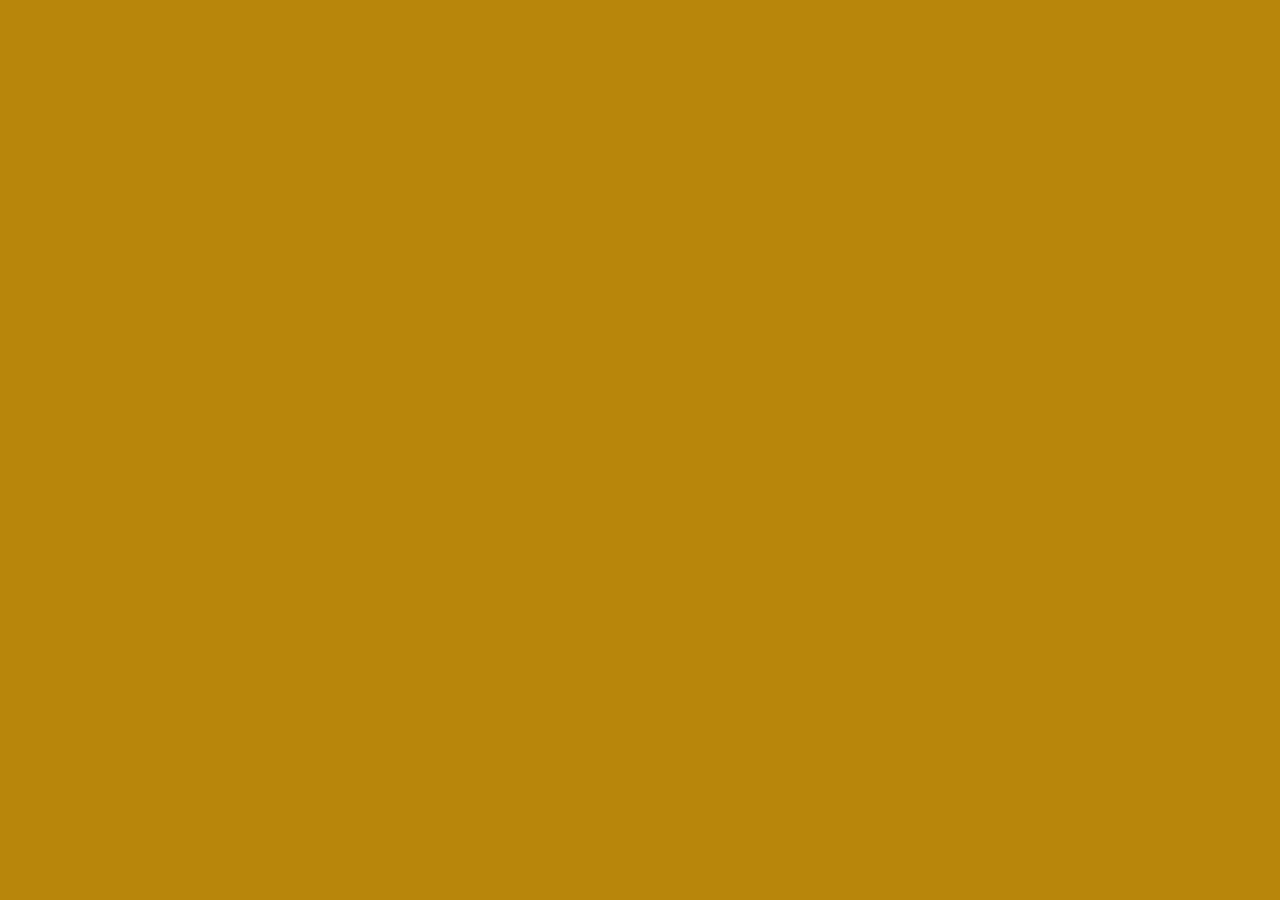
==== fri/index.html @ 33bdf832 "future record" ====
<!DOCTYPE html>
<html lang="en">
<head>
    <meta charset="UTF-8">
    <meta http-equiv="X-UA-Compatible" content="IE=edge">
    <meta name="viewport" content="width=device-width, initial-scale=1.0">
    <title>Future Record</title>
    <link rel="stylesheet" href="reset.css">
    <link rel="stylesheet" href="main.css">
</head>
<body>
    
</body>
</html>
---- fri/main.css ----
body {
    background-color: darkgoldenrod;
}
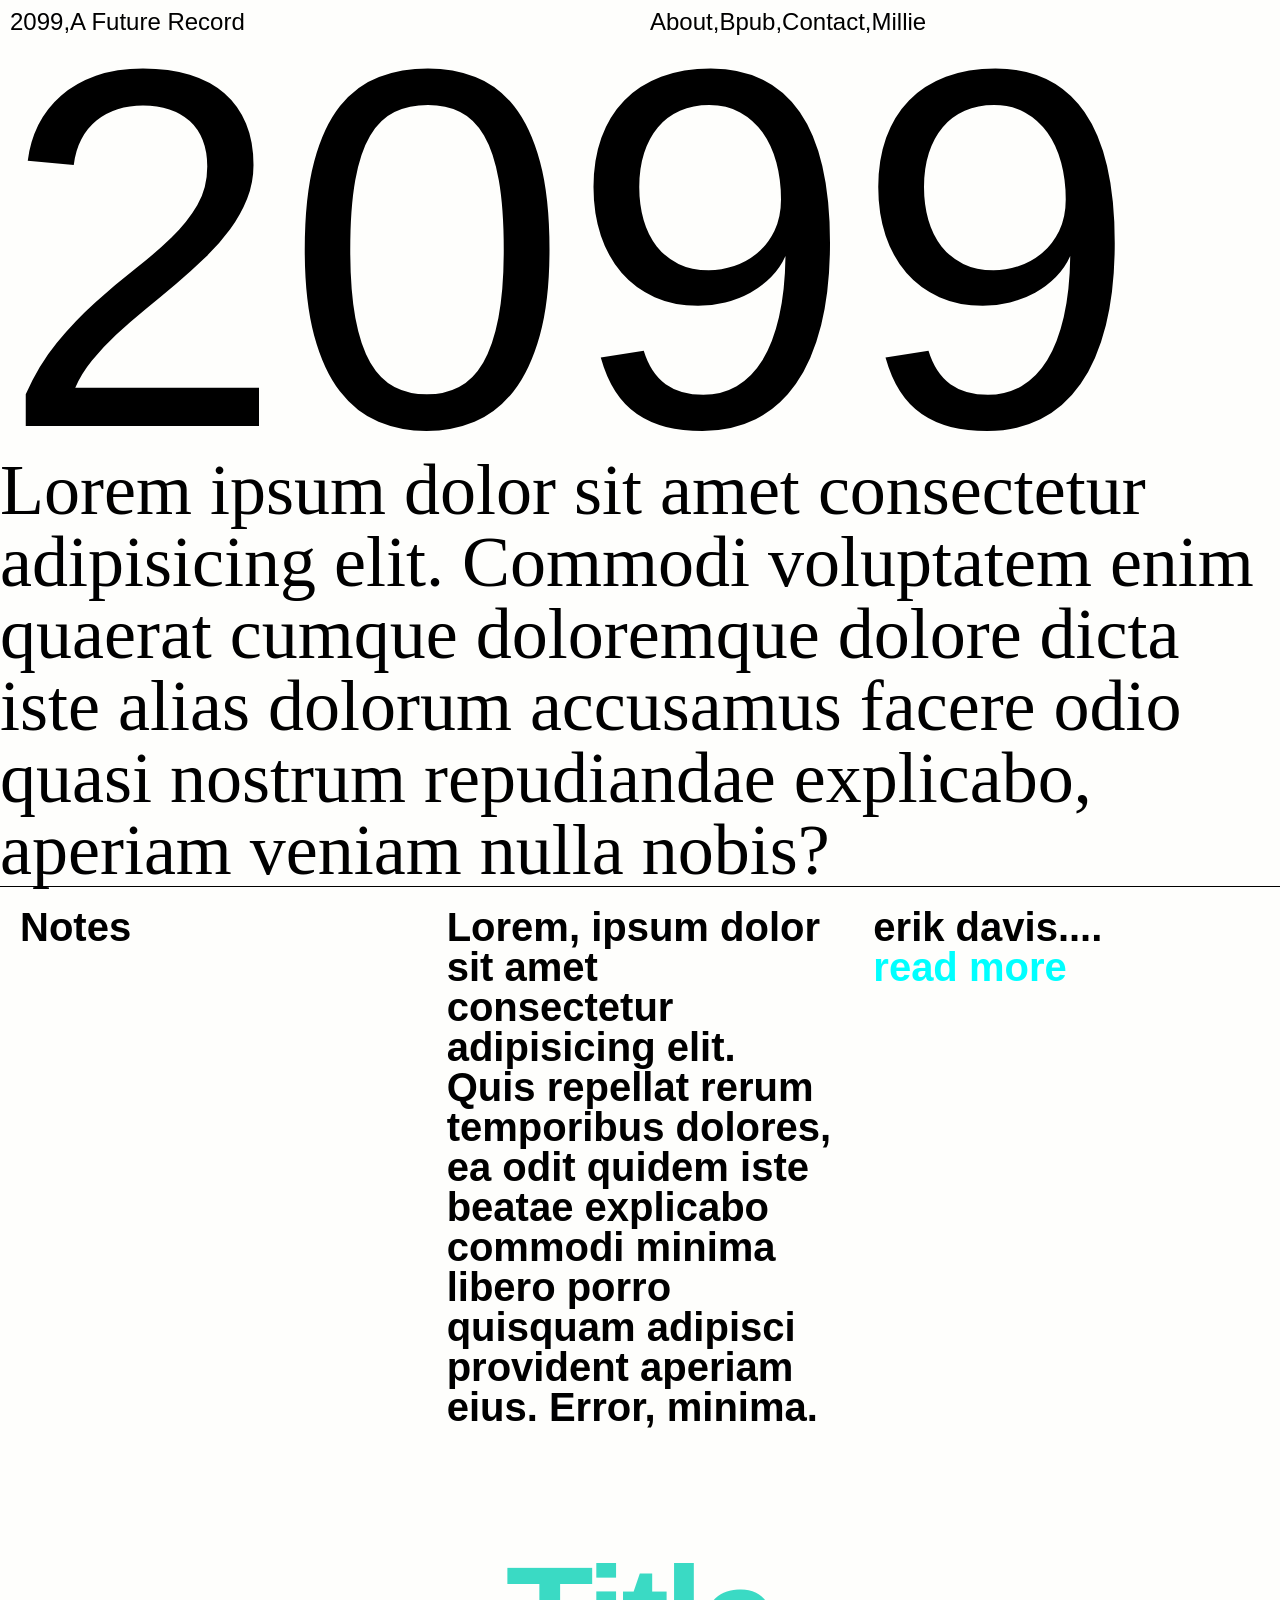
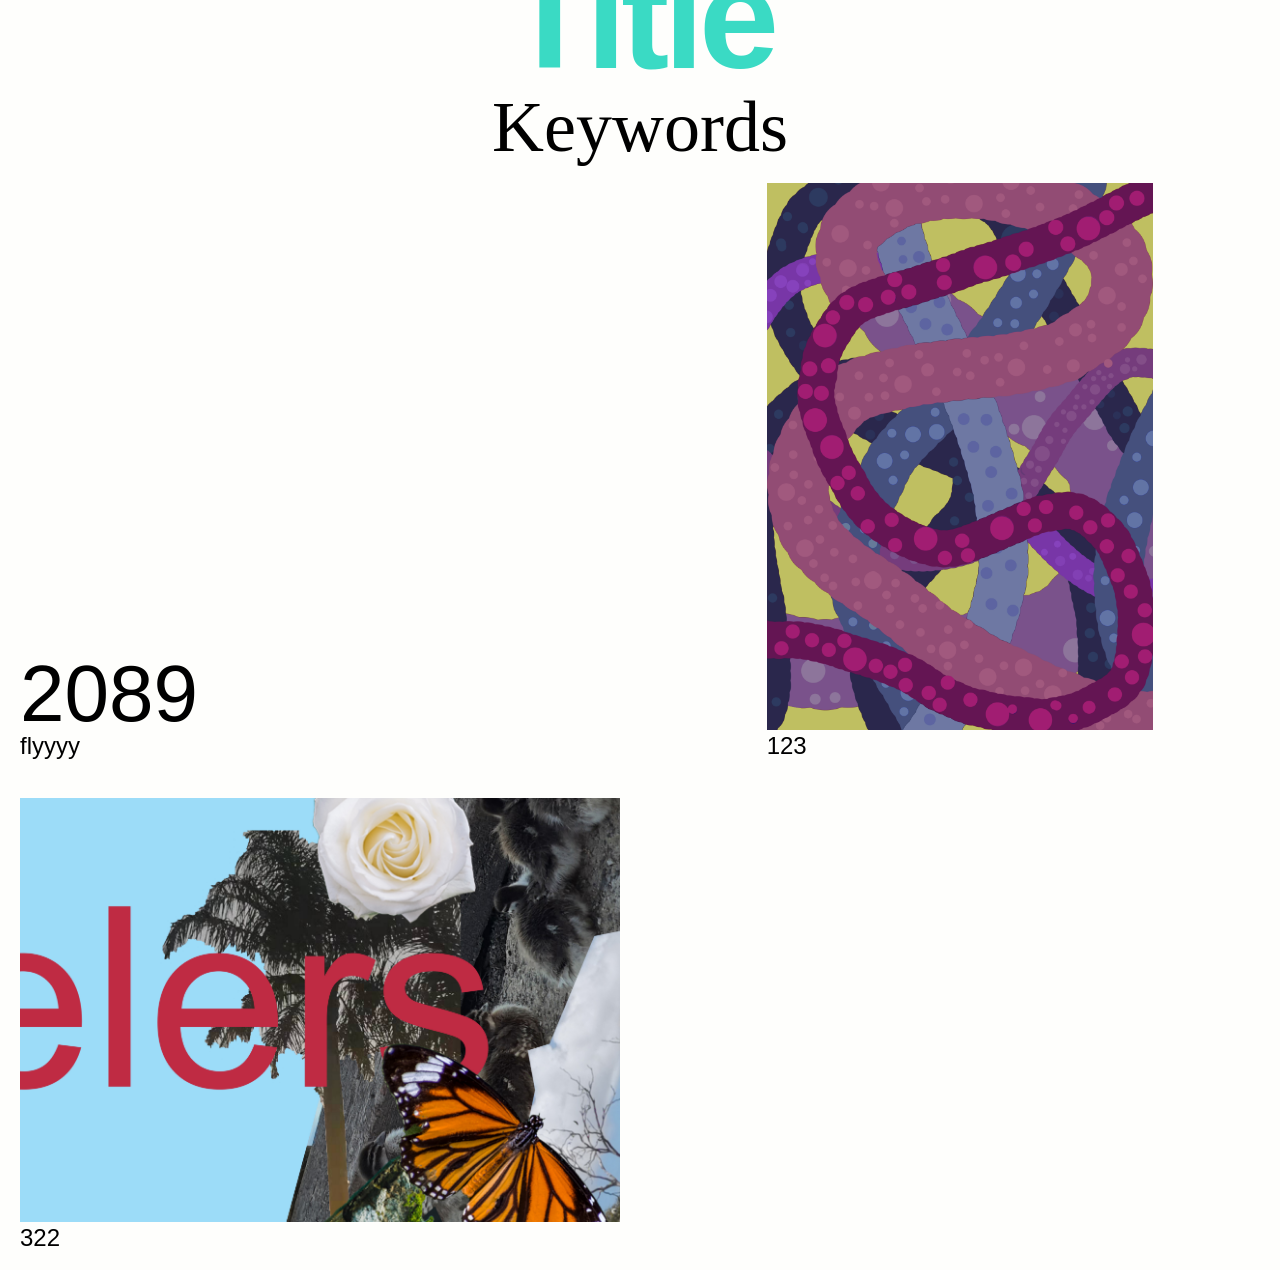
==== commit 1001894a: "poster upload" ====
--- a/fri/index.html
+++ b/fri/index.html
@@ -9,6 +9,60 @@
     <link rel="stylesheet" href="main.css">
 </head>
 <body>
-    
+    <div class="header">
+        <div class="logo">
+            2099,A Future Record
+        </div>
+        <div class="nav">
+            About,Bpub,Contact,Millie
+        </div>
+    </div>
+    <div class="masthead">
+        2099
+    </div>
+    <div class="about">
+        Lorem ipsum dolor sit amet consectetur adipisicing elit. Commodi voluptatem enim quaerat cumque doloremque dolore dicta iste alias dolorum accusamus facere odio quasi nostrum repudiandae explicabo, aperiam veniam nulla nobis?
+    </div>
+
+    <div class="footnotes">
+        <div class="note">
+            Notes
+        </div>
+        <div class="note">
+            Lorem, ipsum dolor sit amet consectetur adipisicing elit. Quis repellat rerum temporibus dolores, ea odit quidem iste beatae explicabo commodi minima libero porro quisquam adipisci provident aperiam eius. Error, minima.
+        </div>
+        <div class="note">
+            erik davis.... <br>
+            <a href="https://www.google.com/">read more</a>
+        </div>
+    </div>
+
+    <div class="title">
+        Title
+    </div>
+
+    <div class="keywords">
+        Keywords
+    </div>
+
+    <div class="container">
+        <div class="item pushright">
+            <img src="images/image1.png" alt="">
+            <div class="number">2089</div>
+            flyyyy
+        </div>
+        <div class="item">
+            <img src="images/image2.png" alt="">
+            123
+        </div>
+        <div class="item larger">
+            <img src="images/image3.jpg" alt="">
+            322
+        </div>
+    </div>
+
+
+   
+
 </body>
 </html>
--- a/fri/main.css
+++ b/fri/main.css
@@ -1,3 +1,94 @@
 body {
-    background-color: darkgoldenrod;
+    background-color: rgb(254, 254, 252);
+    font-family: arial;
+    font-size: 24px;
+}
+
+a {
+    color: aqua;
+    text-decoration: none;
+}
+
+a:hover {
+    color: gray;
+}
+
+img {
+    max-width: 100%;
+}
+div.header {
+    display: flex;
+    flex-wrap: wrap;
+
+}
+
+div.logo {
+    padding: 10px;
+    width: 50%;
+
+}
+
+div.nav {
+    padding: 10px;
+    width: 50%;
+
+}
+
+div.masthead {
+   font-size: 40vw;
+   line-height: 32vw;
+}
+
+div.about {
+    font-family: times;
+    font-size: 72px;
+}
+
+div.footnotes {
+display: flex;
+flex-wrap: wrap;
+border-top: 1px solid black;
+}
+
+div.note {
+    width: 33.333%;
+    padding: 20px;
+    font-size: 40px;
+    font-weight: bold;
+
+}
+
+div.title {
+    font-size: 144px;
+    font-weight: bold;
+    letter-spacing: -5px;
+    color: rgb(58, 218, 196);
+    text-align: center;
+    margin-top: 100px;
+}
+
+div.keywords {
+    font-size: 72px;
+    font-family: times;
+    text-align: center;
+}
+
+div.container {
+display: flex;
+flex-wrap: wrap;
+align-items: flex-end;
+}
+
+div.item {
+    width: 33.333%;
+    padding: 20px;
+}
+div.item.pushright {
+    margin-right: 25%;
+}
+div.item.larger {
+    width: 50%;
+}
+div.number {
+    font-size: 80px;
 }
